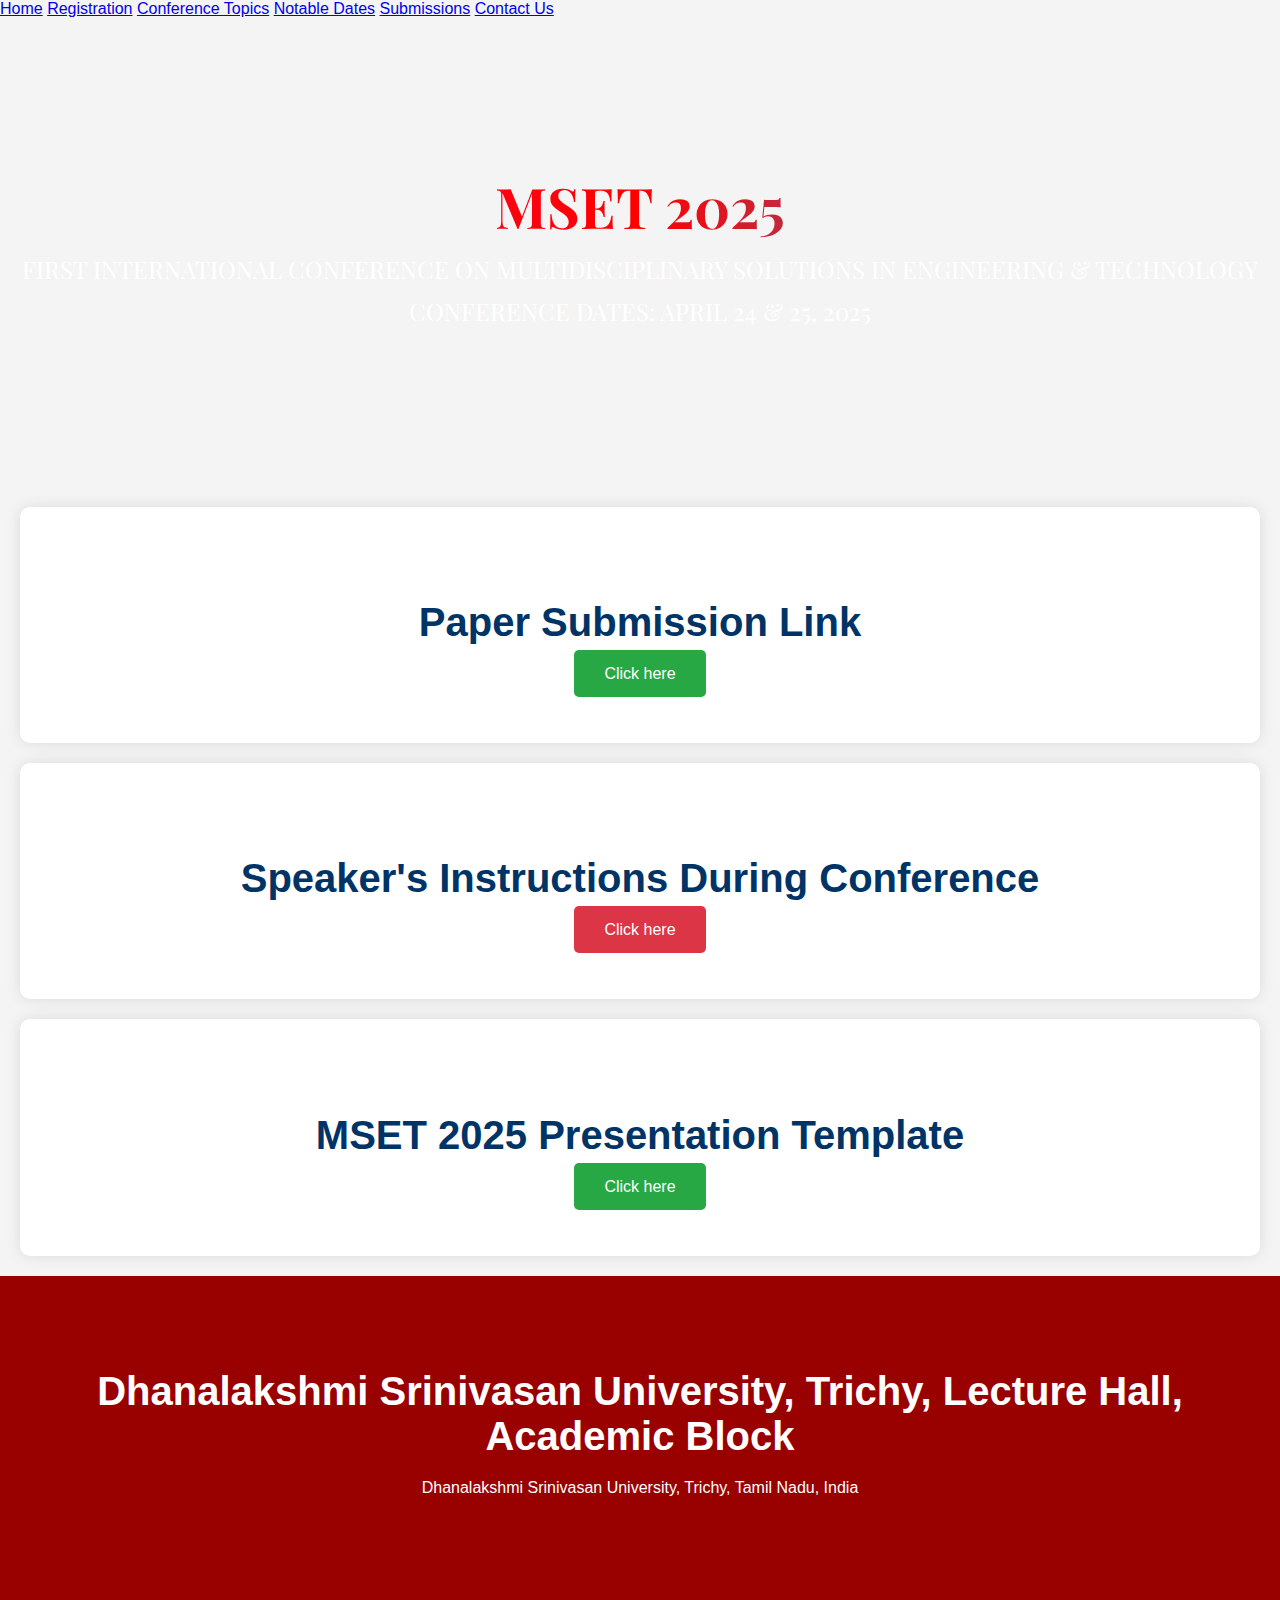
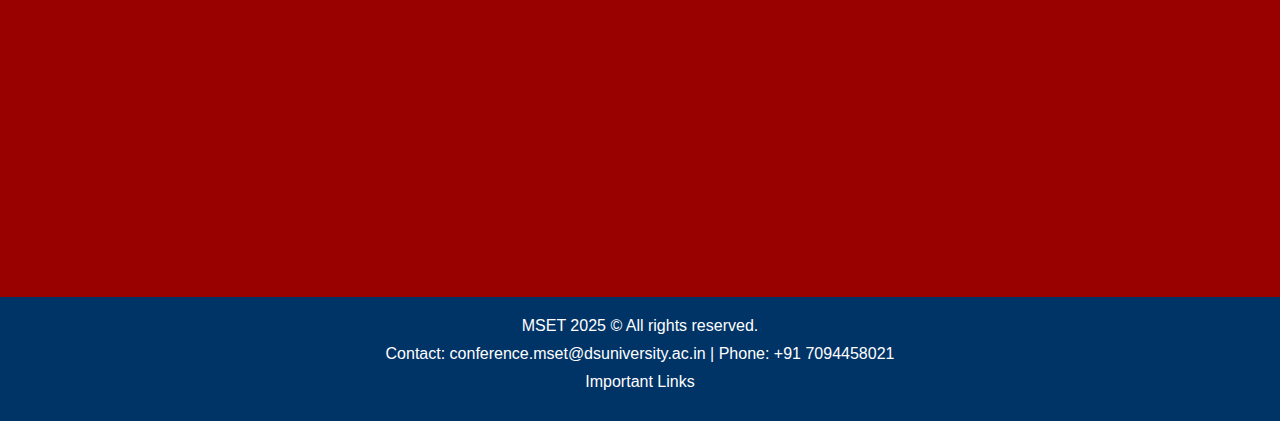
==== index.html @ 9d9f7642 "Add files via upload" ====
<!DOCTYPE html>
<html lang="en">
<head>
    <meta charset="UTF-8">
    <meta name="viewport" content="width=device-width, initial-scale=1.0">
    <title>MSET 2025</title>
    <style>
        @import url('https://fonts.googleapis.com/css2?family=Playfair+Display:ital,wght@0,400..900;1,400..900&display=swap');
        @import url('https://fonts.googleapis.com/css2?family=Lilita+One&family=Playfair+Display:ital,wght@0,400..900;1,400..900&display=swap');
            
        </style>
<link rel="stylesheet" href="/css/nav.css">
    <style>
        body {
            font-family: 'Helvetica Neue', Arial, sans-serif;
            margin: 0;
            padding: 0;
            background-color: #f4f4f4;
            transition: background-color 0.5s ease;
        }

        .banner {
            background: url("/assets/CONFERENCE1.jpg") no-repeat center center;
            background-size: cover;
            color: white;
            padding: 150px 20px;
            text-align: center;
            animation: fadeIn 1s ease-in-out;
        }
        .banner h1 {
            font-size: 3.5em;
            margin: 0;
            background: linear-gradient(90deg, #ff0055, #ff0000, #00aaff);
            -webkit-background-clip: text;
            -webkit-text-fill-color: transparent;
            animation: bounce 2s infinite;
            
        }
        .banner h1 {
  font-family: "Playfair Display", serif;
  font-optical-sizing: auto;
  font-weight: <weight>;
  font-style: normal;
}
        .banner p {
            font-size: 1.5em;
            margin: 10px 0;
            font-family: "Playfair Display", serif;
  font-optical-sizing: auto;

        }

        .section {
            padding: 60px 20px;
            text-align: center;
            background-color: white;
            margin: 20px;
            border-radius: 10px;
            box-shadow: 0 0 15px rgba(0, 0, 0, 0.1);
            transition: transform 0.3s ease;
        }
        .section:hover {
            transform: translateY(-10px);
        }
        .section h2 {
            font-size: 2.5em;
            margin-bottom: 20px;
            color: #003366;
        }
        .section a {
            background-color: #28a745;
            color: white;
            padding: 15px 30px;
            text-decoration: none;
            border-radius: 5px;
            transition: background-color 0.3s ease, transform 0.3s ease;
        }
        .section a:hover {
            background-color: #218838;
            transform: scale(1.05);
        }
        .section a.red {
            background-color: #dc3545;
        }
        .section a.red:hover {
            background-color: #c82333;
        }
        .venue {
            background-color: #990000;
            color: white;
            padding: 60px 20px;
            text-align: center;
            animation: fadeIn 1s ease-in-out;
        }
        .venue h2 {
            font-size: 2.5em;
            margin-bottom: 20px;
        }
        .venue iframe {
            border: 0;
            width: 100%;
            height: 300px;
            margin-top: 20px;
            border-radius: 10px;
        }
        .footer {
            background-color: #003366;
            color: white;
            padding: 20px 0;
            text-align: center;
        }
        .footer div {
            margin-bottom: 10px;
        }
        .footer a {
            color: white;
            text-decoration: none;
            transition: color 0.3s ease;
        }
        .footer a:hover {
            color: #cc0055;
        }
        @keyframes fadeIn {
            from {
                opacity: 0;
            }
            to {
                opacity: 1;
            }
        }
        @keyframes bounce {
            0%, 20%, 50%, 80%, 100% {
                transform: translateY(0);
            }
            40% {
                transform: translateY(-30px);
            }
            60% {
                transform: translateY(-15px);
            }
        }
        @media (max-width: 768px) {
            .banner h1 {
                font-size: 2.5em;
            }
            .banner p {
                font-size: 1.2em;
            }
            .section h2 {
                font-size: 2em;
            }
        }
    </style>
</head>
<body>
    <div class="header">
        <nav>
            <a href="index.html">Home</a>
            <a href="registration.html">Registration</a>
            <a href="topics.html">Conference Topics</a>
            <a href="date.html">Notable Dates</a>
            <a href="sub.html">Submissions</a>
            <a href="contact.html">Contact Us</a>
        </nav>
    </div>

    <div class="banner">
        <h1>MSET 2025</h1>
        <p>FIRST INTERNATIONAL CONFERENCE ON MULTIDISCIPLINARY SOLUTIONS IN ENGINEERING & TECHNOLOGY</p>
        <p>CONFERENCE DATES: APRIL 24 & 25, 2025</p>
    </div>
    <div class="section">
        <h2>Paper Submission Link</h2>
        <a href="#">Click here</a>
    </div>
    <div class="section">
        <h2>Speaker's Instructions During Conference</h2>
        <a href="#" class="red">Click here</a>
    </div>
    <div class="section">
        <h2>MSET 2025 Presentation Template</h2>
        <a href="#">Click here</a>
    </div>
    <div class="venue">
        <h2>Dhanalakshmi Srinivasan University, Trichy, Lecture Hall, Academic Block</h2>
        <p>Dhanalakshmi Srinivasan University, Trichy, Tamil Nadu, India</p>
        <iframe src="https://www.google.com/maps/embed?pb=!1m18!1m12!1m3!1d3917.4452638002535!2d78.7464809!3d10.929699200000002!2m3!1f0!2f0!3f0!3m2!1i1024!2i768!4f13.1!3m3!1m2!1s0x3baaf70ca2847e99%3A0xcf6f7bb049ba92a6!2sDHANALAKSHMI%20SRINIVASAN%20UNIVERSITY!5e0!3m2!1sen!2sin!4v1738094040375!5m2!1sen!2sin" allowfullscreen="" loading="lazy" referrerpolicy="no-referrer-when-downgrade"></iframe>
    </div>
    <div class="footer">
        <div>MSET 2025 &copy; All rights reserved.</div>
        <div>Contact: conference.mset@dsuniversity.ac.in | Phone: +91 7094458021</div>
        <div><a href="#">Important Links</a></div>
    </div>
</body>
</html>
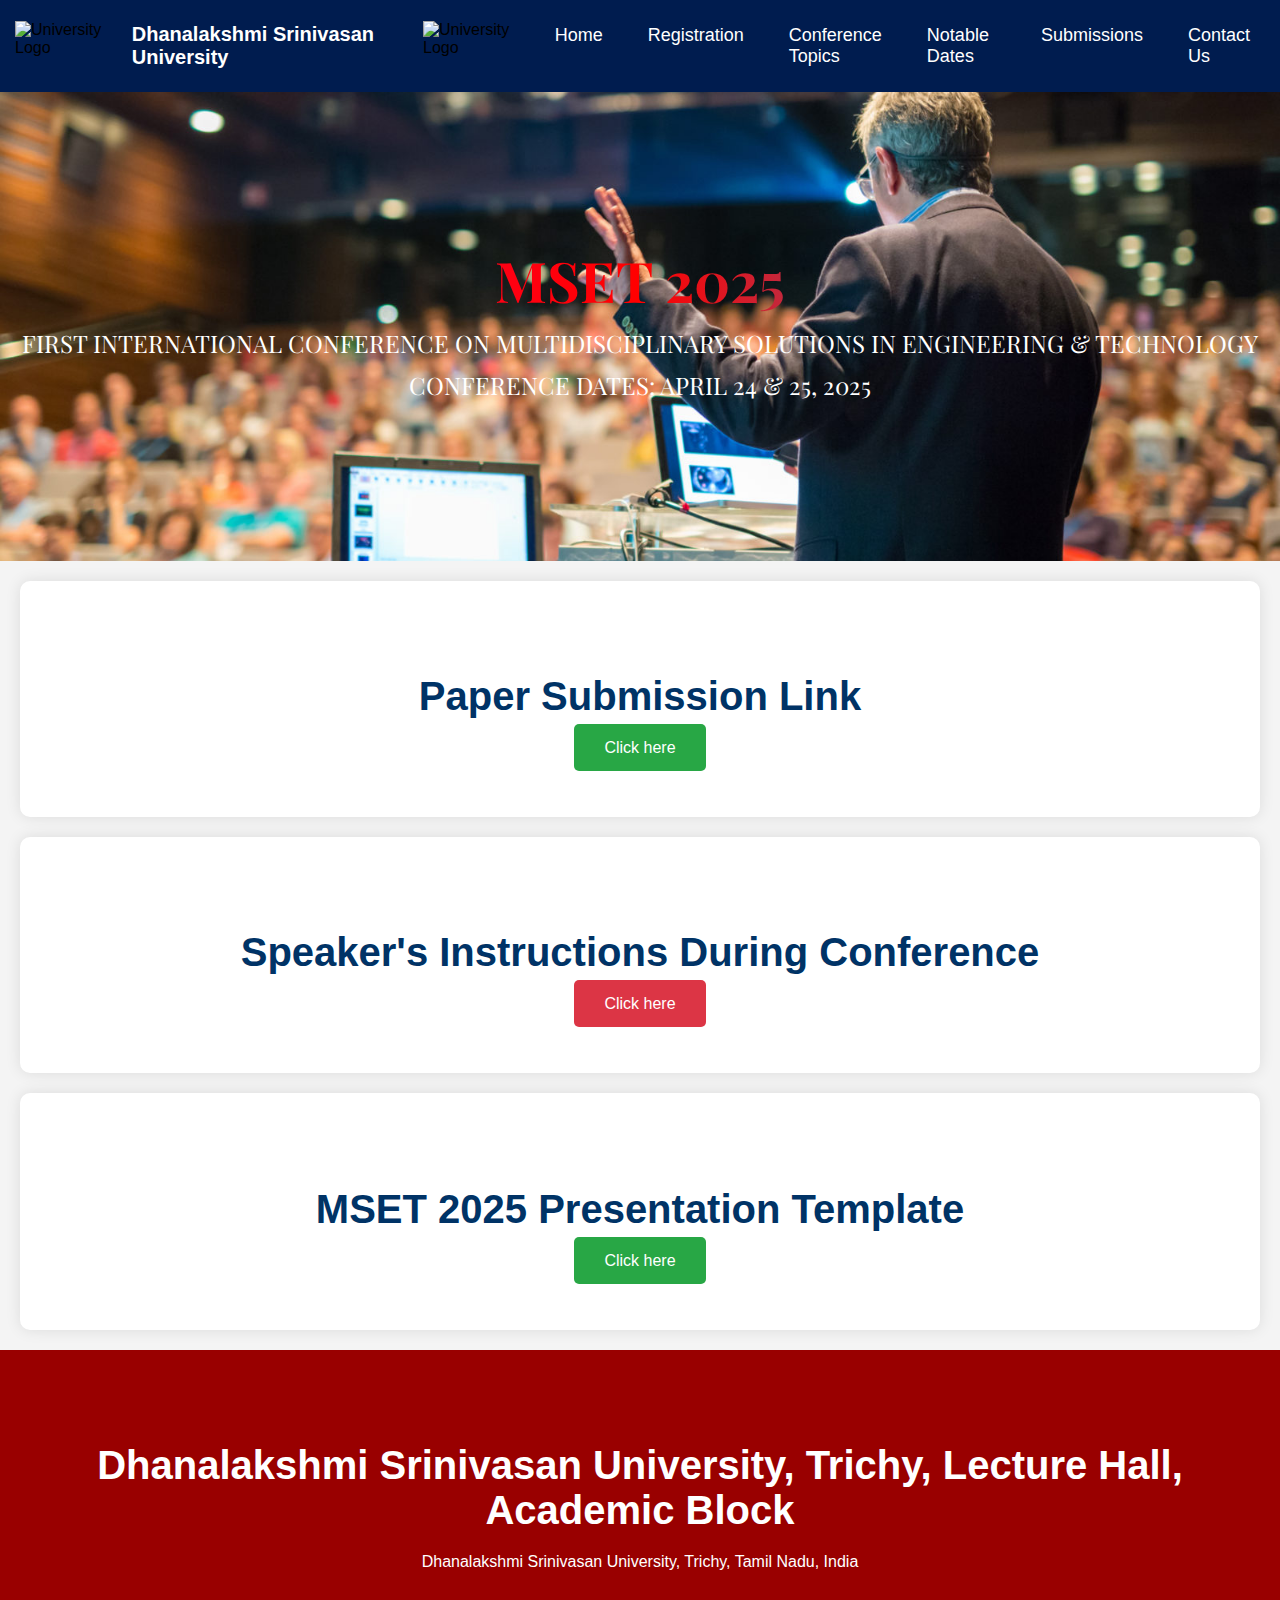
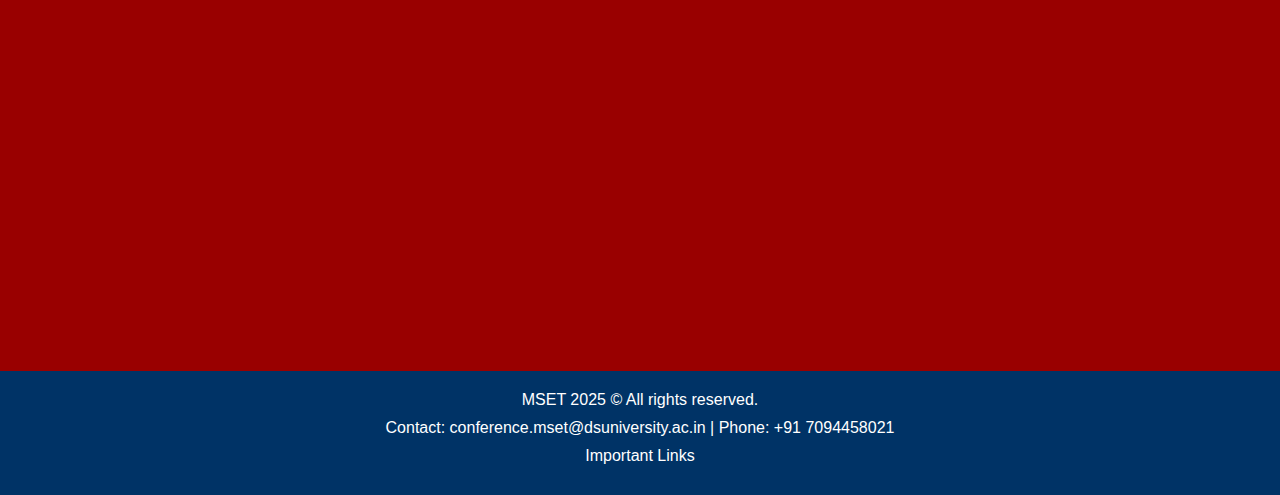
==== commit 1461a87e: "Add files via upload" ====
--- a/index.html
+++ b/index.html
@@ -18,7 +18,43 @@
             background-color: #f4f4f4;
             transition: background-color 0.5s ease;
         }
-
+        .navbar {
+            background-color:  #001C4F;
+            display: flex;
+            justify-content: space-between;
+            align-items: center;
+            padding: 15px;
+            box-shadow: 0 4px 6px rgba(0, 0, 0, 0.1);
+        }
+        .navbar .logo {
+            display: flex;
+            align-items: center;
+        }
+        .navbar .logo img {
+            height: 50px;
+            margin-right: 10px;
+        }
+        .navbar .logo span {
+            color: white;
+            font-size: 20px;
+            font-weight: bold;
+        }
+        .nav-links {
+            display: flex;
+            gap: 15px;
+        }
+        .nav-links a {
+            color: white;
+            text-decoration: none;
+            font-size: 18px;
+            padding: 10px 15px;
+            transition: background-color 0.3s ease, color 0.3s ease;
+            border-radius: 5px;
+        }
+        .nav-links a:hover {
+            background-color: #FED501;
+            color: black;
+        }
         .banner {
             background: url("/assets/CONFERENCE1.jpg") no-repeat center center;
             background-size: cover;
@@ -39,8 +75,6 @@
         .banner h1 {
   font-family: "Playfair Display", serif;
   font-optical-sizing: auto;
-  font-weight: <weight>;
-  font-style: normal;
 }
         .banner p {
             font-size: 1.5em;
@@ -153,17 +187,22 @@
     </style>
 </head>
 <body>
-    <div class="header">
-        <nav>
+    <div class="navbar">
+        <div class="logo">
+            <img src="https://www.dsuniversity.ac.in/images/DSU_Logo.png" alt="University Logo">
+                
+            <span>Dhanalakshmi Srinivasan University</span>
+            <img src="https://www.dsuniversity.ac.in/images/DSU_Logo.png" alt="University Logo">
+        </div>
+        <div class="nav-links">
             <a href="index.html">Home</a>
             <a href="registration.html">Registration</a>
             <a href="topics.html">Conference Topics</a>
             <a href="date.html">Notable Dates</a>
             <a href="sub.html">Submissions</a>
             <a href="contact.html">Contact Us</a>
-        </nav>
-    </div>
-
+        </div>
+    </div>
     <div class="banner">
         <h1>MSET 2025</h1>
         <p>FIRST INTERNATIONAL CONFERENCE ON MULTIDISCIPLINARY SOLUTIONS IN ENGINEERING & TECHNOLOGY</p>
--- a/css/nav.css
+++ b/css/nav.css
@@ -0,0 +1,19 @@
+
+.header {
+    background-color: #003366;
+    color: white;
+    padding: 20px 0;
+    text-align: center;
+    box-shadow: 0 2px 5px rgba(0, 0, 0, 0.1);
+}
+.header nav a {
+    color: white;
+    margin: 0 20px;
+    text-decoration: none;
+    padding: 10px 15px;
+    border-radius: 5px;
+    transition: background-color 0.3s ease;
+}
+.header nav a:hover {
+    background-color: #fed501;
+}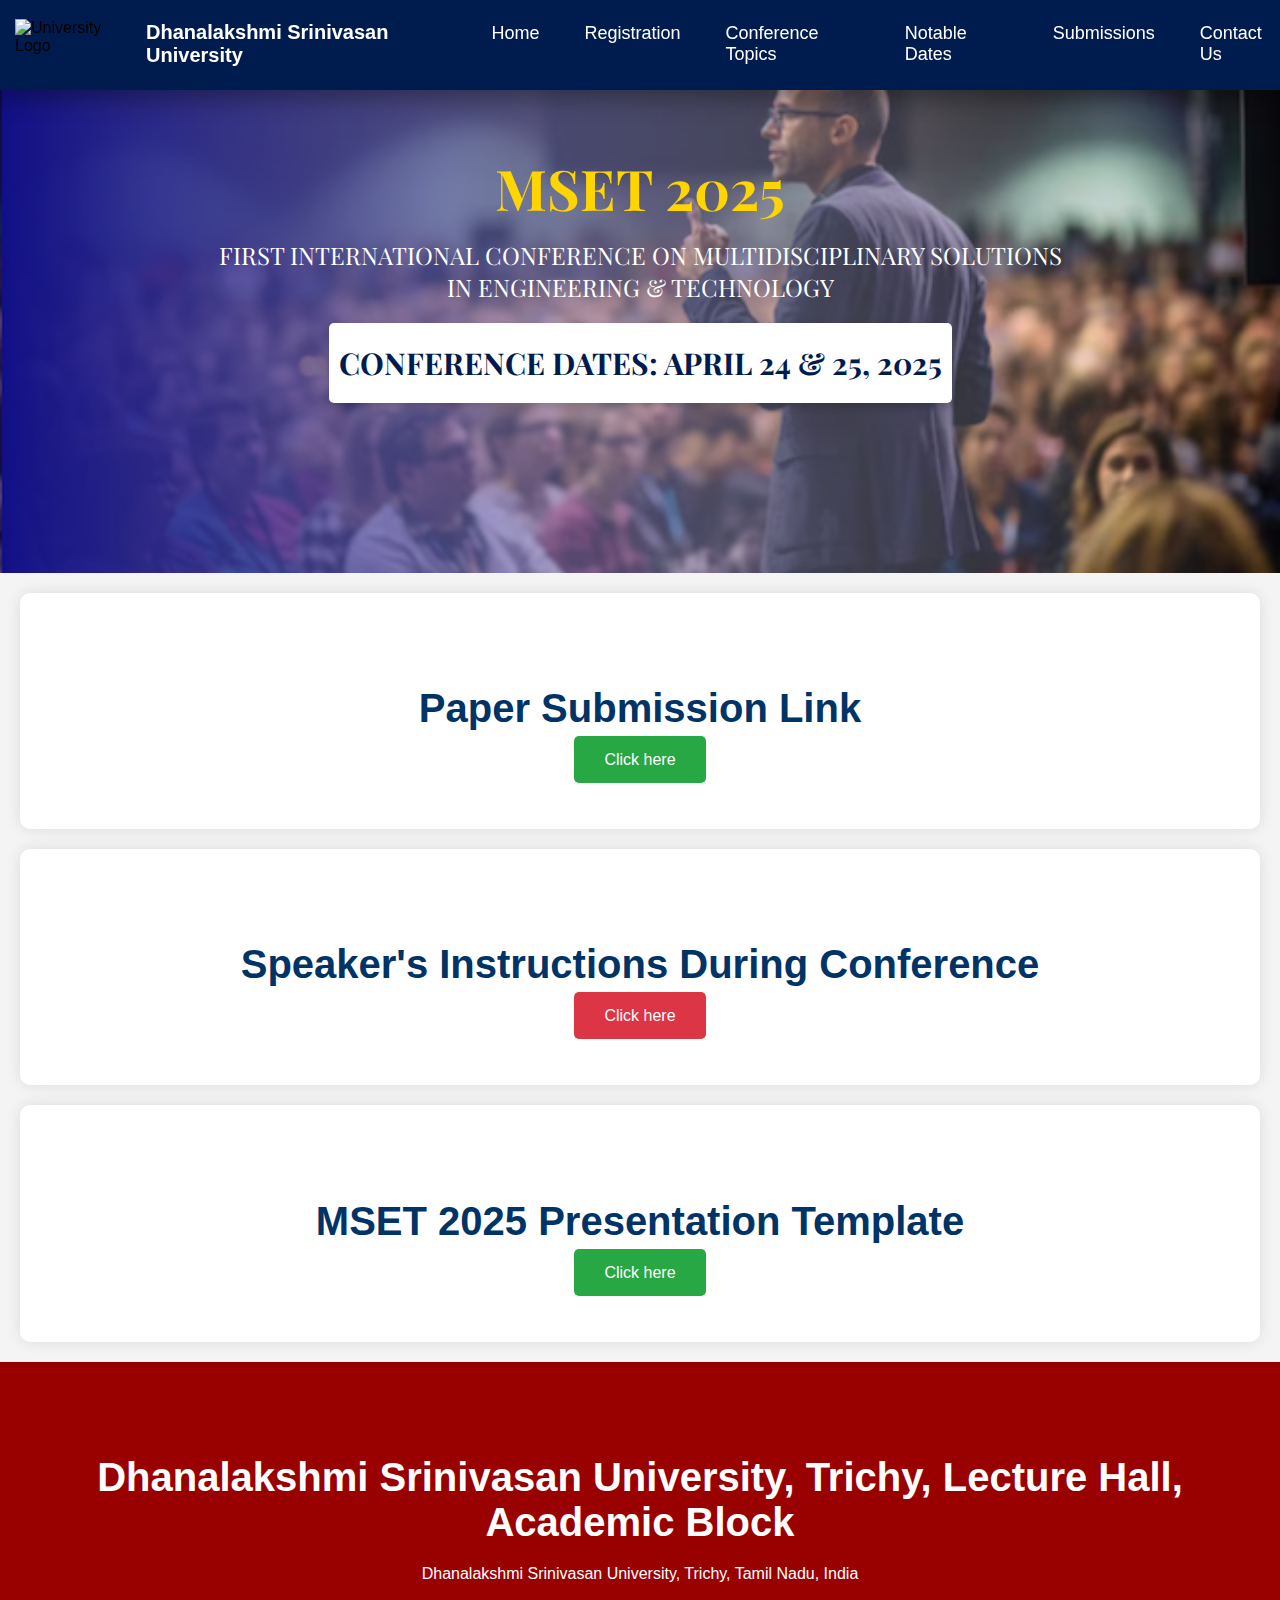
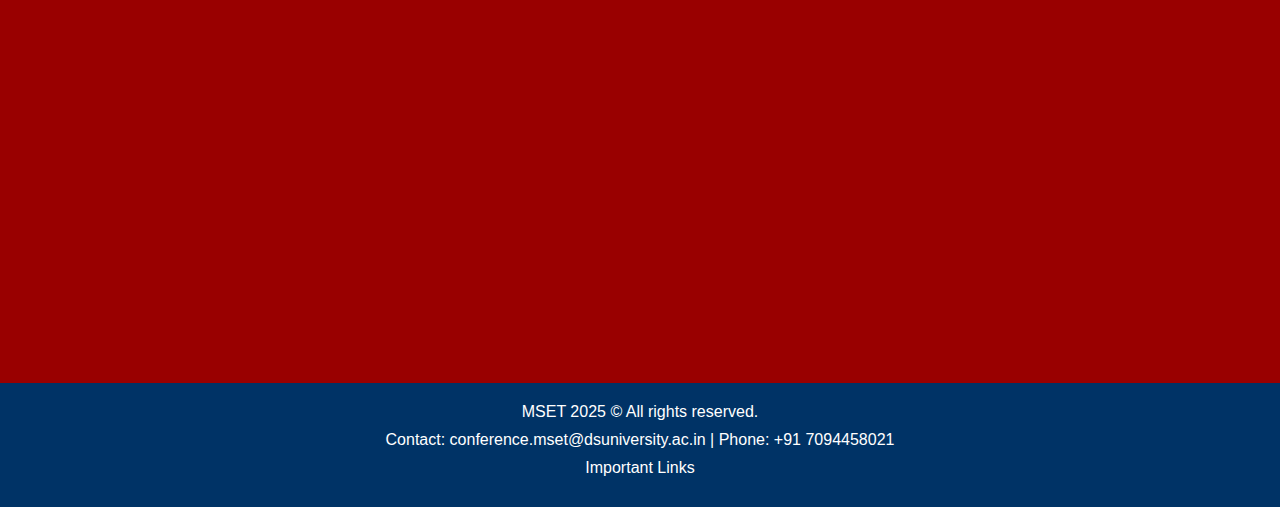
==== commit 71abc4ab: "Add files via upload" ====
--- a/index.html
+++ b/index.html
@@ -19,13 +19,25 @@
             transition: background-color 0.5s ease;
         }
         .navbar {
-            background-color:  #001C4F;
-            display: flex;
-            justify-content: space-between;
-            align-items: center;
-            padding: 15px;
-            box-shadow: 0 4px 6px rgba(0, 0, 0, 0.1);
-        }
+    background-color: #001C4F;
+    display: flex;
+    justify-content: space-between;
+    align-items: center;
+    padding: 15px;
+    box-shadow: 0 8px 15px rgba(0, 0, 0, 0.2); /* Deeper shadow for elegance */
+    position: fixed; /* Keeps the navbar fixed on scroll */
+    width: 100%;
+    top: 0;
+    left: 0;
+    z-index: 1000;
+    transition: all 0.3s ease-in-out; /* Smooth transition effect */
+}
+
+/* Add hover effect for an interactive shadow */
+.navbar:hover {
+    box-shadow: 0 10px 20px rgba(0, 0, 0, 0.3);
+    transform: translateY(-2px); /* Slight lift effect on hover */
+}
         .navbar .logo {
             display: flex;
             align-items: center;
@@ -56,7 +68,8 @@
             color: black;
         }
         .banner {
-            background: url("/assets/CONFERENCE1.jpg") no-repeat center center;
+            margin-top: auto;
+            background: url("/assets/CONFERENCE1.png") no-repeat center center;
             background-size: cover;
             color: white;
             padding: 150px 20px;
@@ -64,14 +77,27 @@
             animation: fadeIn 1s ease-in-out;
         }
         .banner h1 {
-            font-size: 3.5em;
-            margin: 0;
-            background: linear-gradient(90deg, #ff0055, #ff0000, #00aaff);
-            -webkit-background-clip: text;
-            -webkit-text-fill-color: transparent;
-            animation: bounce 2s infinite;
-            
-        }
+    font-size: 3.5em;
+    margin: 0;
+    background: linear-gradient(135deg, #FED501, #FED501 );
+    -webkit-background-clip: text;
+    -webkit-text-fill-color: transparent;
+    position: relative;
+    overflow: hidden;
+    white-space: nowrap;
+    display: inline-block;
+}
+
+
+@keyframes shimmer {
+    0% {
+        left: -100%;
+    }
+    100% {
+        left: 100%;
+    }
+}
+
         .banner h1 {
   font-family: "Playfair Display", serif;
   font-optical-sizing: auto;
@@ -83,7 +109,18 @@
   font-optical-sizing: auto;
 
         }
-
+        .bannerdates {
+            background-color: white;
+            color: #001C4F;
+            text-align: center;
+            font-size: 20px;
+            font-weight: bold;
+            padding: 10px;
+            margin: 20px auto;
+            width: fit-content;
+            border-radius: 5px;
+            box-shadow: 0 4px 8px rgba(0, 0, 0, 0.2);
+        }
         .section {
             padding: 60px 20px;
             text-align: center;
@@ -192,7 +229,7 @@
             <img src="https://www.dsuniversity.ac.in/images/DSU_Logo.png" alt="University Logo">
                 
             <span>Dhanalakshmi Srinivasan University</span>
-            <img src="https://www.dsuniversity.ac.in/images/DSU_Logo.png" alt="University Logo">
+            
         </div>
         <div class="nav-links">
             <a href="index.html">Home</a>
@@ -205,8 +242,8 @@
     </div>
     <div class="banner">
         <h1>MSET 2025</h1>
-        <p>FIRST INTERNATIONAL CONFERENCE ON MULTIDISCIPLINARY SOLUTIONS IN ENGINEERING & TECHNOLOGY</p>
-        <p>CONFERENCE DATES: APRIL 24 & 25, 2025</p>
+        <p>FIRST INTERNATIONAL CONFERENCE ON MULTIDISCIPLINARY SOLUTIONS <br>   IN ENGINEERING & TECHNOLOGY</p>
+        <div class="bannerdates"><p>CONFERENCE DATES: APRIL 24 & 25, 2025</p></div>
     </div>
     <div class="section">
         <h2>Paper Submission Link</h2>
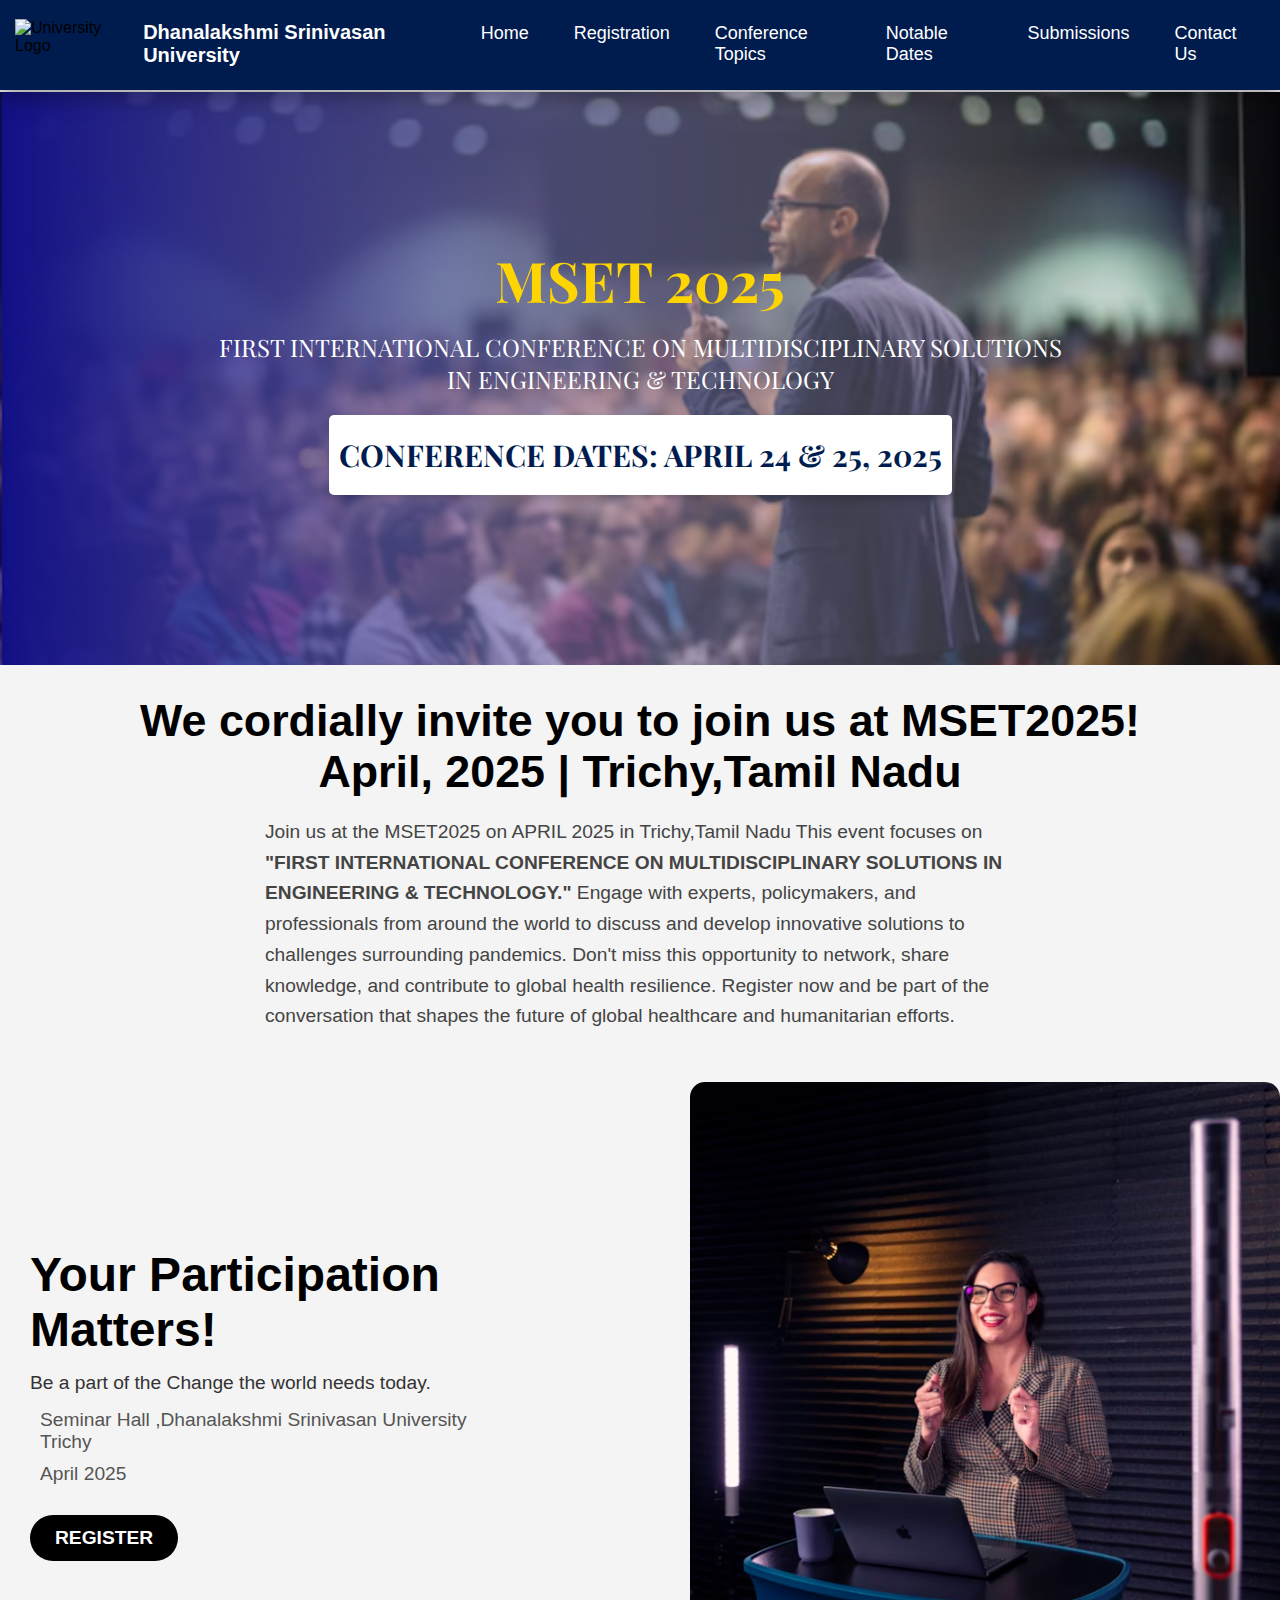
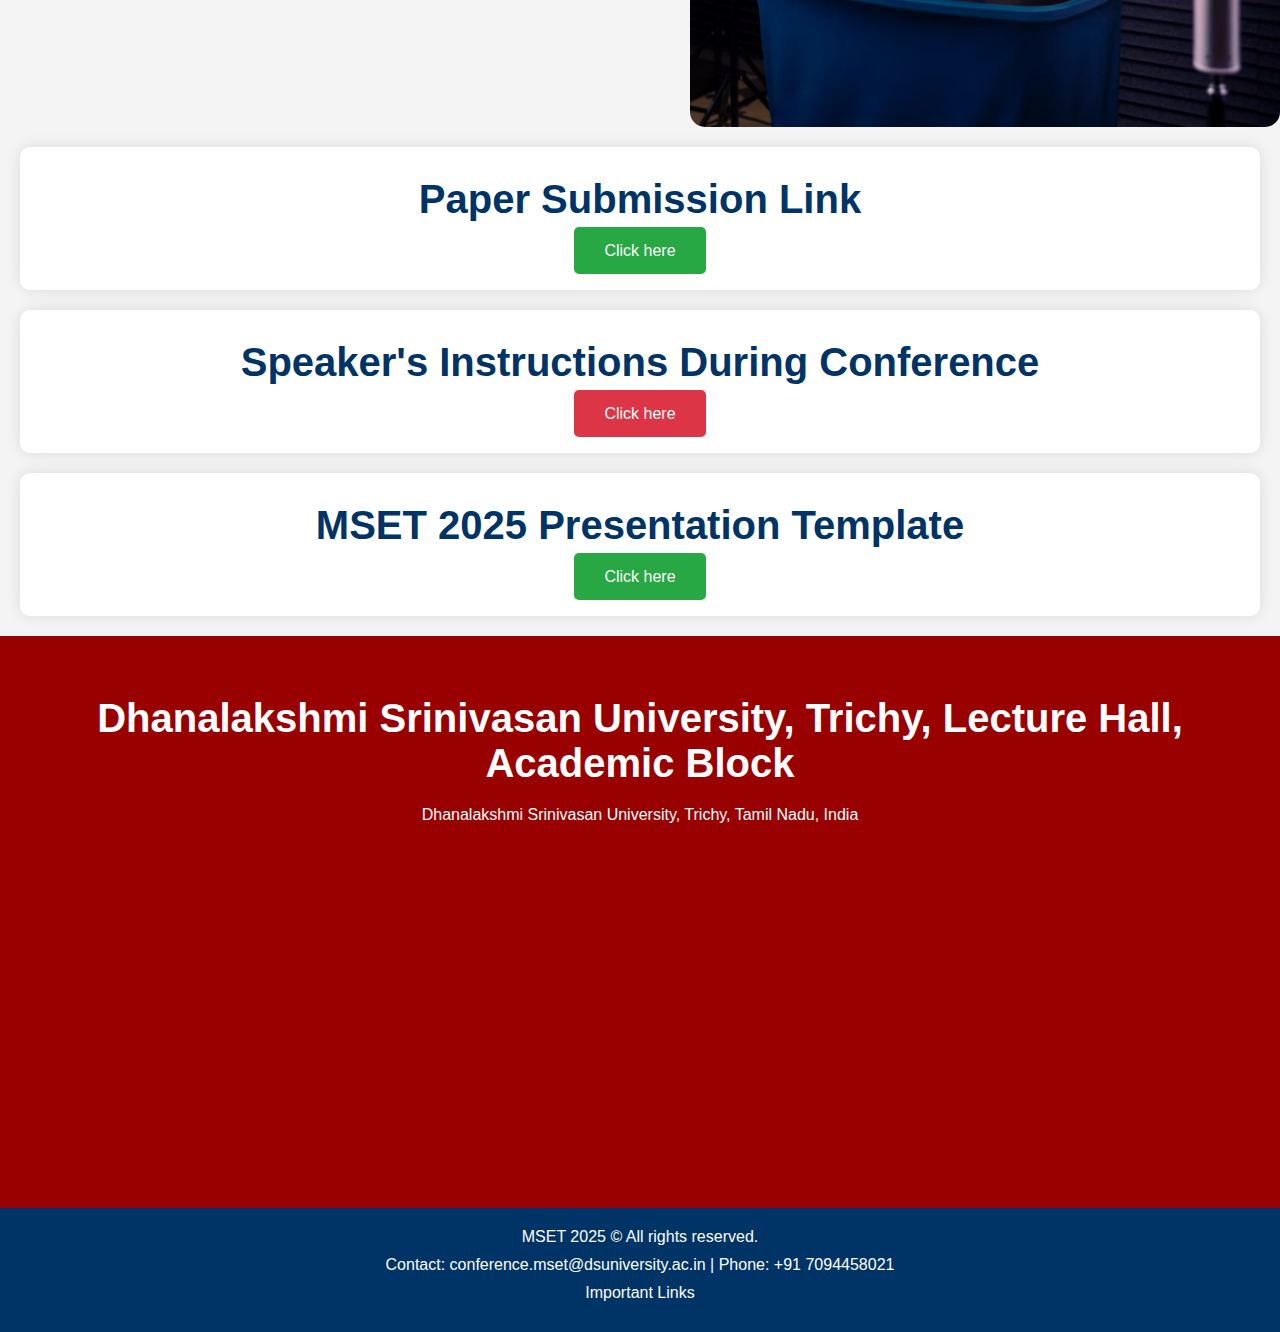
==== commit b27be0bb: "Add files via upload" ====
--- a/index.html
+++ b/index.html
@@ -25,14 +25,32 @@
     align-items: center;
     padding: 15px;
     box-shadow: 0 8px 15px rgba(0, 0, 0, 0.2); /* Deeper shadow for elegance */
-    position: fixed; /* Keeps the navbar fixed on scroll */
+    
     width: 100%;
     top: 0;
     left: 0;
     z-index: 1000;
     transition: all 0.3s ease-in-out; /* Smooth transition effect */
 }
-
+.invitation {
+   
+    padding: 30px;
+    align-self: auto;
+}
+
+.invitation h1 {
+    font-size: 2.8em;
+    font-weight: bold;
+    text-align-last: center;
+}
+
+.invitation p {
+    font-size: 1.2em;
+    line-height: 1.6;
+    color: #444;
+    max-width: 750px;
+    margin: 20px auto;
+}
 /* Add hover effect for an interactive shadow */
 .navbar:hover {
     box-shadow: 0 10px 20px rgba(0, 0, 0, 0.3);
@@ -109,6 +127,94 @@
   font-optical-sizing: auto;
 
         }
+
+        * {
+    margin: 0;
+    padding: 0;
+    box-sizing: border-box;
+    font-family: Arial, sans-serif;
+}
+
+.event-container {
+    display: flex;
+    align-items: center;
+    justify-content: space-between;
+    width: 100%;
+    max-width: 1400px;
+    gap: 40px;
+}
+
+.event-text {
+    flex: 1;
+    padding: 30px;
+}
+
+.event-text h1 {
+    font-size: 3rem;
+    font-weight: bold;
+}
+
+.event-text p {
+    font-size: 1.2rem;
+    color: #333;
+    margin: 15px 0;
+}
+
+.event-details p {
+    font-size: 1.2rem;
+    color: #555;
+    display: flex;
+    align-items: center;
+    gap: 10px;
+    margin: 10px 0;
+}
+
+.event-details i {
+    color: #ff6600;
+    font-size: 1.5rem;
+}
+
+.register-btn {
+    margin-top: 20px;
+    padding: 12px 25px;
+    font-size: 1.2rem;
+    font-weight: bold;
+    border: none;
+    background-color: black;
+    color: white;
+    border-radius: 25px;
+    cursor: pointer;
+    transition: 0.3s;
+}
+
+.register-btn:hover {
+    background-color: #333;
+}
+
+.event-image {
+    flex: 1;
+    display: flex;
+    justify-content: center;
+    align-items: center;
+}
+
+.event-image img {
+    width: 100%;
+    max-width: 600px;
+    border-radius: 15px;
+}
+
+/* Responsive Design */
+@media (max-width: 1024px) {
+    .event-container {
+        flex-direction: column;
+        text-align: center;
+    }
+    
+    .event-image img {
+        width: 80%;
+    }
+}
         .bannerdates {
             background-color: white;
             color: #001C4F;
@@ -122,7 +228,7 @@
             box-shadow: 0 4px 8px rgba(0, 0, 0, 0.2);
         }
         .section {
-            padding: 60px 20px;
+            padding: 30px 20px;
             text-align: center;
             background-color: white;
             margin: 20px;
@@ -245,6 +351,34 @@
         <p>FIRST INTERNATIONAL CONFERENCE ON MULTIDISCIPLINARY SOLUTIONS <br>   IN ENGINEERING & TECHNOLOGY</p>
         <div class="bannerdates"><p>CONFERENCE DATES: APRIL 24 & 25, 2025</p></div>
     </div>
+
+    <section class="invitation">
+        <h1>We cordially invite you to join us at MSET2025! <br>
+            April, 2025 | Trichy,Tamil Nadu</h1>
+        <p>
+            Join us at the MSET2025 on APRIL 2025 in Trichy,Tamil Nadu This event focuses on 
+            <strong>"FIRST INTERNATIONAL CONFERENCE ON MULTIDISCIPLINARY SOLUTIONS IN ENGINEERING & TECHNOLOGY."</strong> Engage with experts, 
+            policymakers, and professionals from around the world to discuss and develop innovative solutions 
+            to challenges surrounding pandemics. Don't miss this opportunity to network, share knowledge, 
+            and contribute to global health resilience. Register now and be part of the conversation that 
+            shapes the future of global healthcare and humanitarian efforts.
+        </p>
+    </section>
+    <section class="event-container">
+        <div class="event-text">
+            <h1>Your Participation Matters!</h1>
+            <p>Be a part of the Change the world needs today.</p>
+            <div class="event-details">
+                <p><i class="fas fa-map-marker-alt"></i> Seminar Hall ,Dhanalakshmi Srinivasan University<br>
+                    Trichy</p>
+                <p><i class="fas fa-calendar-alt"></i> April 2025</p>
+            </div>
+            <button class="register-btn">REGISTER</button>
+        </div>
+        <div class="event-image">
+            <img src="/assets/image.png" alt="Event Speaker">
+        </div>
+    </section>
     <div class="section">
         <h2>Paper Submission Link</h2>
         <a href="#">Click here</a>
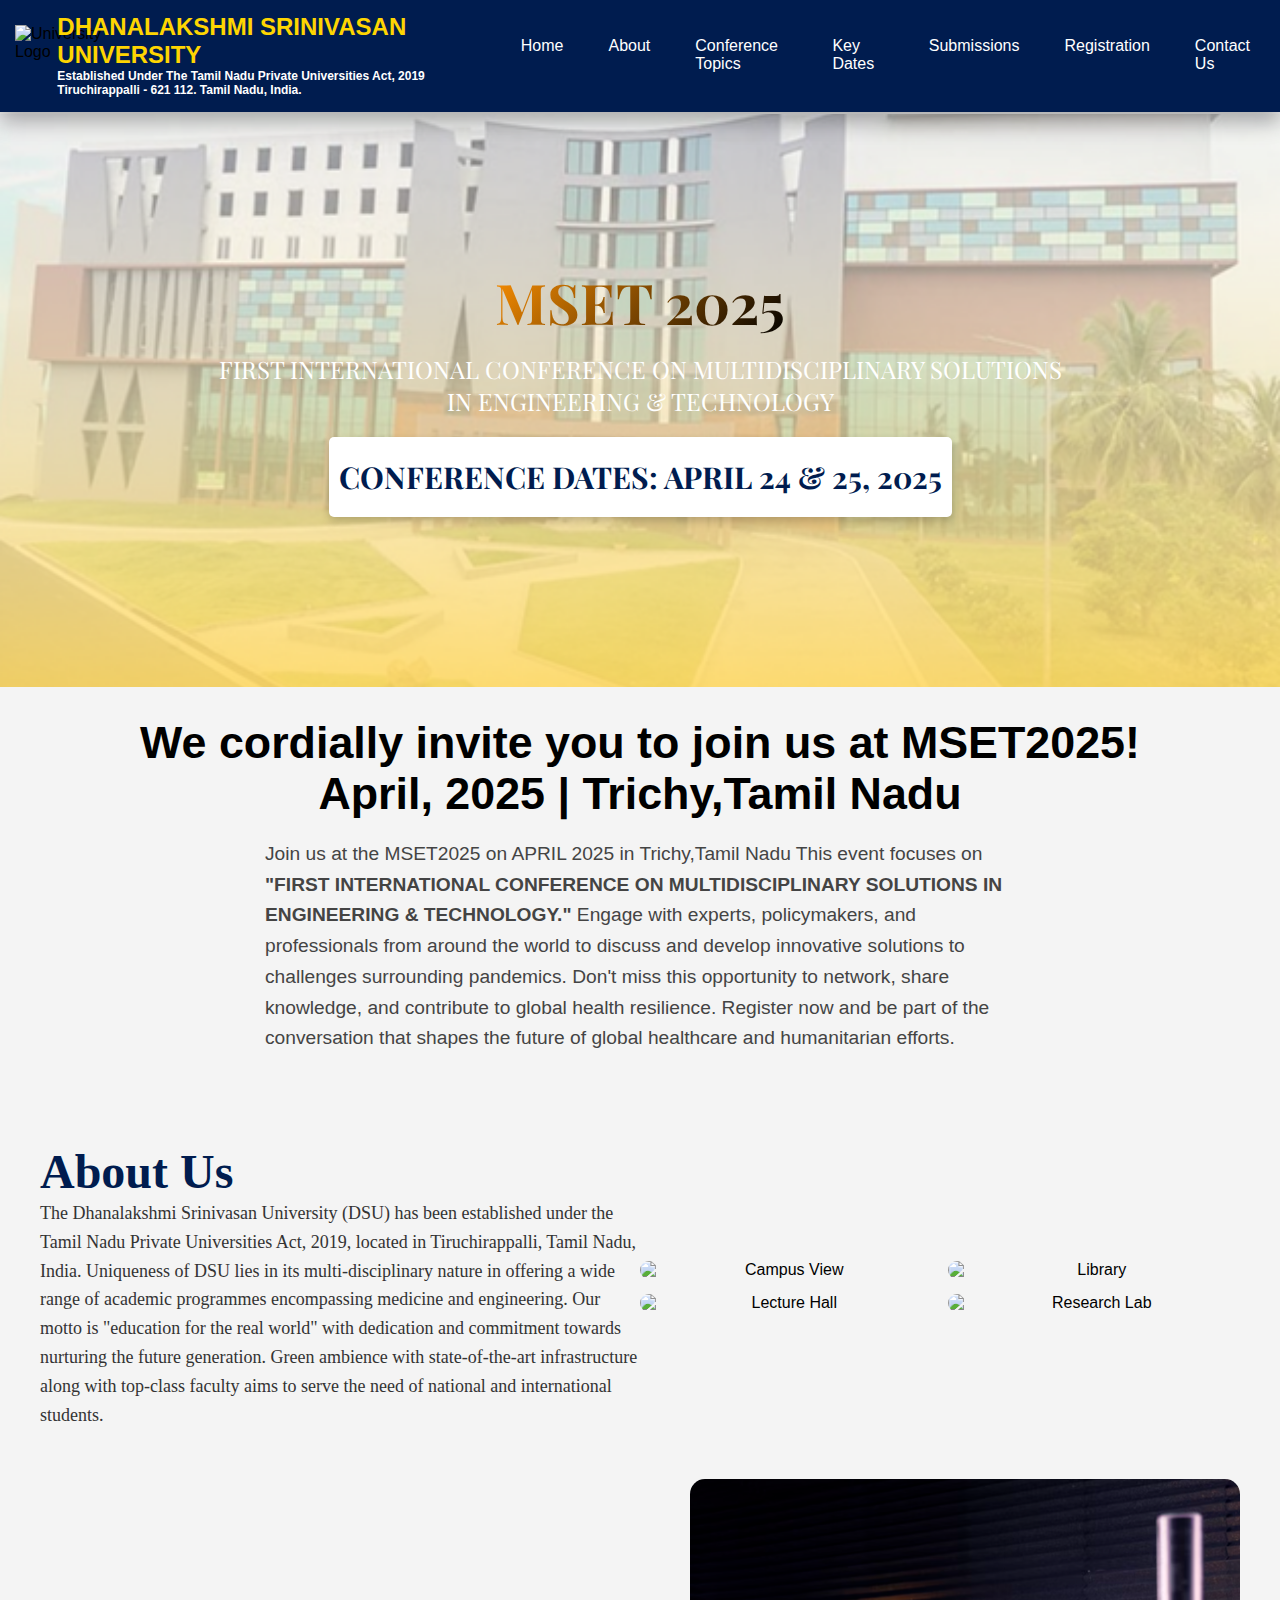
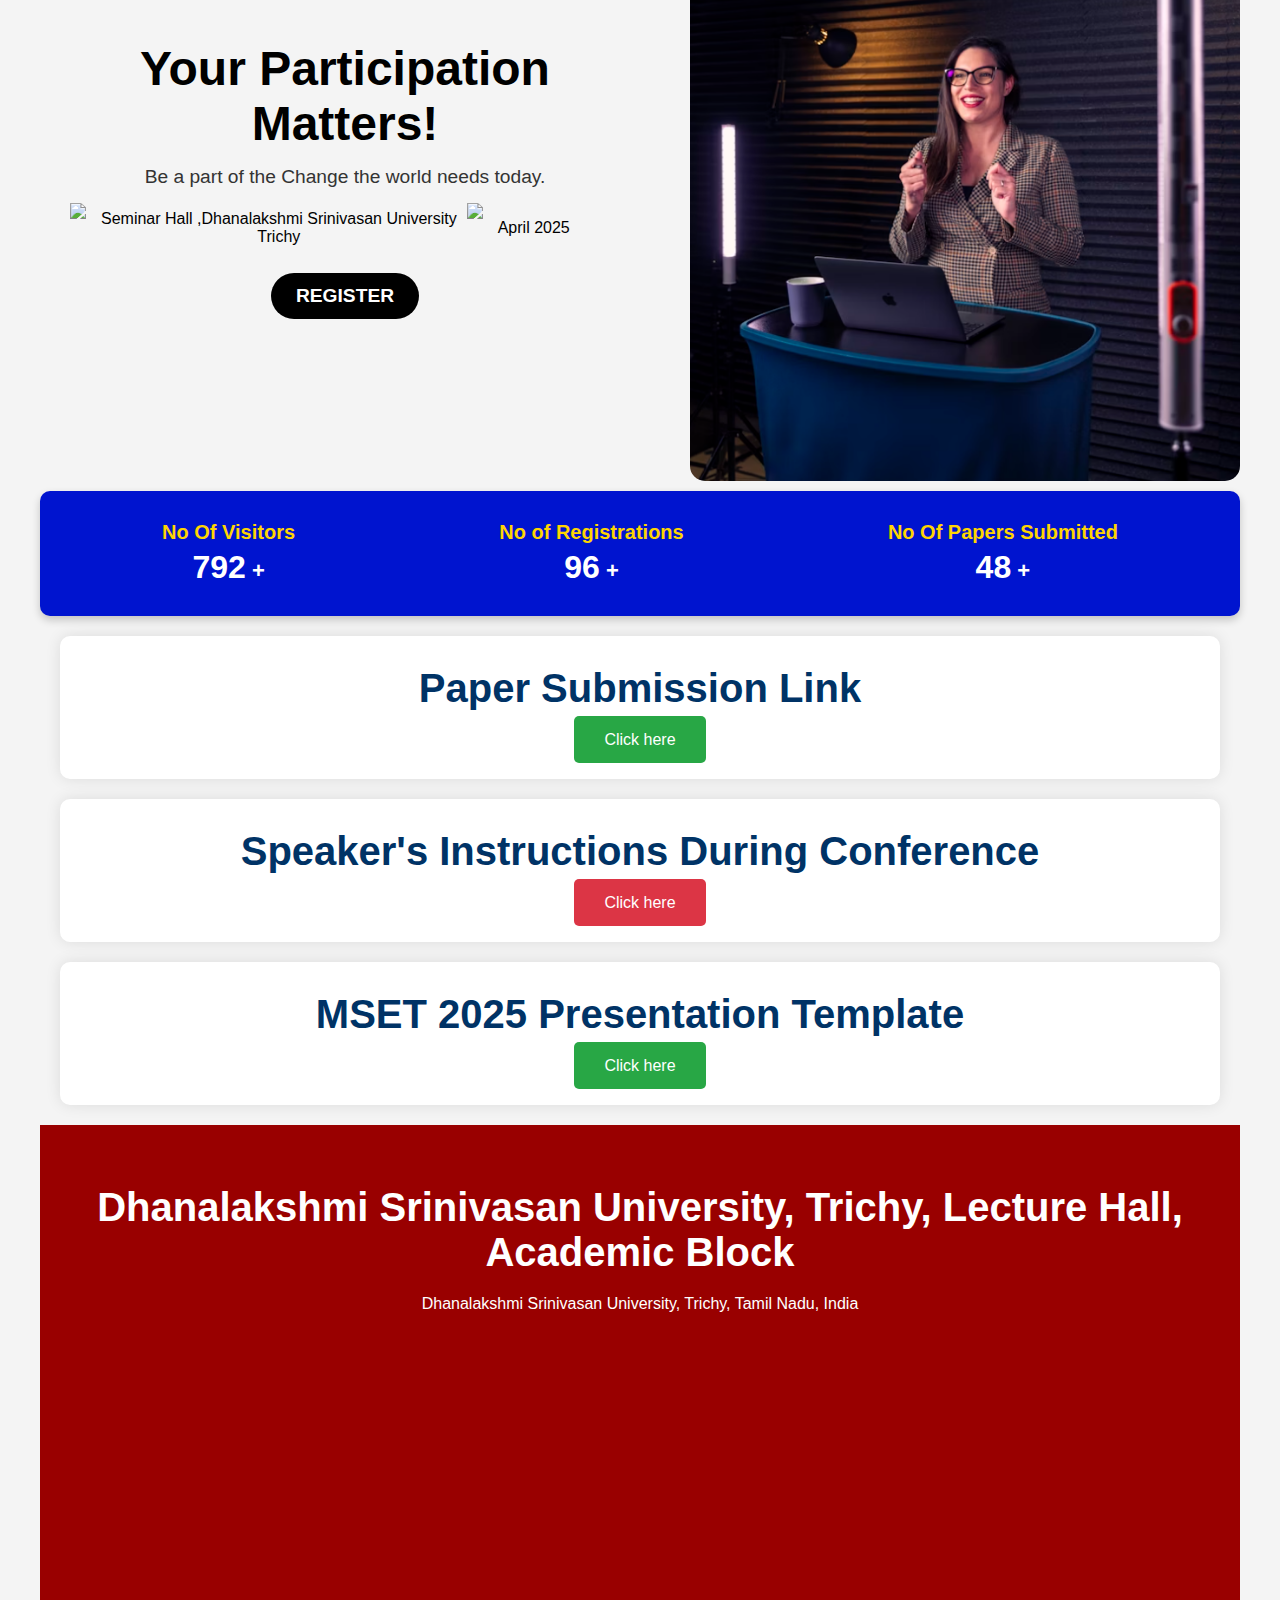
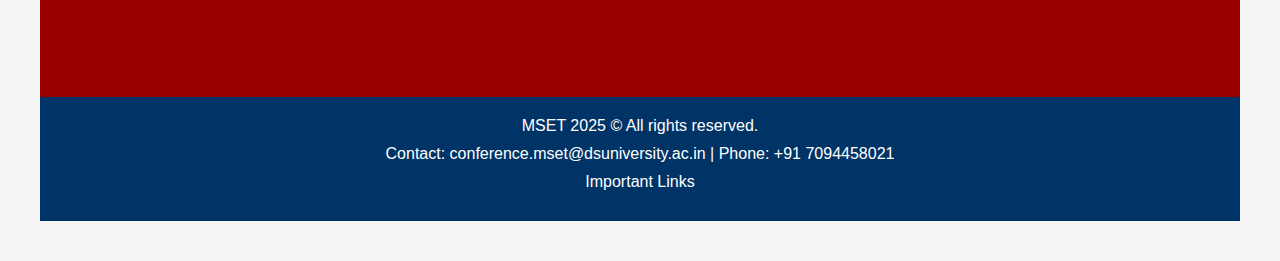
==== commit 554ca72a: "Add files via upload" ====
--- a/index.html
+++ b/index.html
@@ -4,345 +4,32 @@
     <meta charset="UTF-8">
     <meta name="viewport" content="width=device-width, initial-scale=1.0">
     <title>MSET 2025</title>
+    <link rel="stylesheet" href="/css/nav.css">
     <style>
         @import url('https://fonts.googleapis.com/css2?family=Playfair+Display:ital,wght@0,400..900;1,400..900&display=swap');
         @import url('https://fonts.googleapis.com/css2?family=Lilita+One&family=Playfair+Display:ital,wght@0,400..900;1,400..900&display=swap');
             
         </style>
-<link rel="stylesheet" href="/css/nav.css">
-    <style>
-        body {
-            font-family: 'Helvetica Neue', Arial, sans-serif;
-            margin: 0;
-            padding: 0;
-            background-color: #f4f4f4;
-            transition: background-color 0.5s ease;
-        }
-        .navbar {
-    background-color: #001C4F;
-    display: flex;
-    justify-content: space-between;
-    align-items: center;
-    padding: 15px;
-    box-shadow: 0 8px 15px rgba(0, 0, 0, 0.2); /* Deeper shadow for elegance */
-    
-    width: 100%;
-    top: 0;
-    left: 0;
-    z-index: 1000;
-    transition: all 0.3s ease-in-out; /* Smooth transition effect */
-}
-.invitation {
-   
-    padding: 30px;
-    align-self: auto;
-}
-
-.invitation h1 {
-    font-size: 2.8em;
-    font-weight: bold;
-    text-align-last: center;
-}
-
-.invitation p {
-    font-size: 1.2em;
-    line-height: 1.6;
-    color: #444;
-    max-width: 750px;
-    margin: 20px auto;
-}
-/* Add hover effect for an interactive shadow */
-.navbar:hover {
-    box-shadow: 0 10px 20px rgba(0, 0, 0, 0.3);
-    transform: translateY(-2px); /* Slight lift effect on hover */
-}
-        .navbar .logo {
-            display: flex;
-            align-items: center;
-        }
-        .navbar .logo img {
-            height: 50px;
-            margin-right: 10px;
-        }
-        .navbar .logo span {
-            color: white;
-            font-size: 20px;
-            font-weight: bold;
-        }
-        .nav-links {
-            display: flex;
-            gap: 15px;
-        }
-        .nav-links a {
-            color: white;
-            text-decoration: none;
-            font-size: 18px;
-            padding: 10px 15px;
-            transition: background-color 0.3s ease, color 0.3s ease;
-            border-radius: 5px;
-        }
-        .nav-links a:hover {
-            background-color: #FED501;
-            color: black;
-        }
-        .banner {
-            margin-top: auto;
-            background: url("/assets/CONFERENCE1.png") no-repeat center center;
-            background-size: cover;
-            color: white;
-            padding: 150px 20px;
-            text-align: center;
-            animation: fadeIn 1s ease-in-out;
-        }
-        .banner h1 {
-    font-size: 3.5em;
-    margin: 0;
-    background: linear-gradient(135deg, #FED501, #FED501 );
-    -webkit-background-clip: text;
-    -webkit-text-fill-color: transparent;
-    position: relative;
-    overflow: hidden;
-    white-space: nowrap;
-    display: inline-block;
-}
-
-
-@keyframes shimmer {
-    0% {
-        left: -100%;
-    }
-    100% {
-        left: 100%;
-    }
-}
-
-        .banner h1 {
-  font-family: "Playfair Display", serif;
-  font-optical-sizing: auto;
-}
-        .banner p {
-            font-size: 1.5em;
-            margin: 10px 0;
-            font-family: "Playfair Display", serif;
-  font-optical-sizing: auto;
-
-        }
-
-        * {
-    margin: 0;
-    padding: 0;
-    box-sizing: border-box;
-    font-family: Arial, sans-serif;
-}
-
-.event-container {
-    display: flex;
-    align-items: center;
-    justify-content: space-between;
-    width: 100%;
-    max-width: 1400px;
-    gap: 40px;
-}
-
-.event-text {
-    flex: 1;
-    padding: 30px;
-}
-
-.event-text h1 {
-    font-size: 3rem;
-    font-weight: bold;
-}
-
-.event-text p {
-    font-size: 1.2rem;
-    color: #333;
-    margin: 15px 0;
-}
-
-.event-details p {
-    font-size: 1.2rem;
-    color: #555;
-    display: flex;
-    align-items: center;
-    gap: 10px;
-    margin: 10px 0;
-}
-
-.event-details i {
-    color: #ff6600;
-    font-size: 1.5rem;
-}
-
-.register-btn {
-    margin-top: 20px;
-    padding: 12px 25px;
-    font-size: 1.2rem;
-    font-weight: bold;
-    border: none;
-    background-color: black;
-    color: white;
-    border-radius: 25px;
-    cursor: pointer;
-    transition: 0.3s;
-}
-
-.register-btn:hover {
-    background-color: #333;
-}
-
-.event-image {
-    flex: 1;
-    display: flex;
-    justify-content: center;
-    align-items: center;
-}
-
-.event-image img {
-    width: 100%;
-    max-width: 600px;
-    border-radius: 15px;
-}
-
-/* Responsive Design */
-@media (max-width: 1024px) {
-    .event-container {
-        flex-direction: column;
-        text-align: center;
-    }
-    
-    .event-image img {
-        width: 80%;
-    }
-}
-        .bannerdates {
-            background-color: white;
-            color: #001C4F;
-            text-align: center;
-            font-size: 20px;
-            font-weight: bold;
-            padding: 10px;
-            margin: 20px auto;
-            width: fit-content;
-            border-radius: 5px;
-            box-shadow: 0 4px 8px rgba(0, 0, 0, 0.2);
-        }
-        .section {
-            padding: 30px 20px;
-            text-align: center;
-            background-color: white;
-            margin: 20px;
-            border-radius: 10px;
-            box-shadow: 0 0 15px rgba(0, 0, 0, 0.1);
-            transition: transform 0.3s ease;
-        }
-        .section:hover {
-            transform: translateY(-10px);
-        }
-        .section h2 {
-            font-size: 2.5em;
-            margin-bottom: 20px;
-            color: #003366;
-        }
-        .section a {
-            background-color: #28a745;
-            color: white;
-            padding: 15px 30px;
-            text-decoration: none;
-            border-radius: 5px;
-            transition: background-color 0.3s ease, transform 0.3s ease;
-        }
-        .section a:hover {
-            background-color: #218838;
-            transform: scale(1.05);
-        }
-        .section a.red {
-            background-color: #dc3545;
-        }
-        .section a.red:hover {
-            background-color: #c82333;
-        }
-        .venue {
-            background-color: #990000;
-            color: white;
-            padding: 60px 20px;
-            text-align: center;
-            animation: fadeIn 1s ease-in-out;
-        }
-        .venue h2 {
-            font-size: 2.5em;
-            margin-bottom: 20px;
-        }
-        .venue iframe {
-            border: 0;
-            width: 100%;
-            height: 300px;
-            margin-top: 20px;
-            border-radius: 10px;
-        }
-        .footer {
-            background-color: #003366;
-            color: white;
-            padding: 20px 0;
-            text-align: center;
-        }
-        .footer div {
-            margin-bottom: 10px;
-        }
-        .footer a {
-            color: white;
-            text-decoration: none;
-            transition: color 0.3s ease;
-        }
-        .footer a:hover {
-            color: #cc0055;
-        }
-        @keyframes fadeIn {
-            from {
-                opacity: 0;
-            }
-            to {
-                opacity: 1;
-            }
-        }
-        @keyframes bounce {
-            0%, 20%, 50%, 80%, 100% {
-                transform: translateY(0);
-            }
-            40% {
-                transform: translateY(-30px);
-            }
-            60% {
-                transform: translateY(-15px);
-            }
-        }
-        @media (max-width: 768px) {
-            .banner h1 {
-                font-size: 2.5em;
-            }
-            .banner p {
-                font-size: 1.2em;
-            }
-            .section h2 {
-                font-size: 2em;
-            }
-        }
-    </style>
+<link rel="stylesheet" href="/css/index.css">
 </head>
 <body>
     <div class="navbar">
         <div class="logo">
             <img src="https://www.dsuniversity.ac.in/images/DSU_Logo.png" alt="University Logo">
-                
-            <span>Dhanalakshmi Srinivasan University</span>
-            
         </div>
+        <div class="navbar-left">
+            <h2>DHANALAKSHMI SRINIVASAN  UNIVERSITY</h2>
+            <p>Established Under The Tamil Nadu Private Universities Act, 2019</p>
+            <p>Tiruchirappalli - 621 112. Tamil Nadu, India.</p>
+        </div>
+        
         <div class="nav-links">
             <a href="index.html">Home</a>
+            <a href="about.html">About</a>
+            <a href="topics.html">Conference Topics</a>
+            <a href="date.html">Key Dates</a>
+            <a href="sub.html">Submissions</a>
             <a href="registration.html">Registration</a>
-            <a href="topics.html">Conference Topics</a>
-            <a href="date.html">Notable Dates</a>
-            <a href="sub.html">Submissions</a>
             <a href="contact.html">Contact Us</a>
         </div>
     </div>
@@ -364,13 +51,33 @@
             shapes the future of global healthcare and humanitarian efforts.
         </p>
     </section>
+
+    <div class="container">
+        <div class="about-section">
+            <div class="about-text">
+                <h2>About Us</h2>
+                <p>The Dhanalakshmi Srinivasan University (DSU) has been established under the Tamil Nadu Private Universities Act, 2019, located in Tiruchirappalli, Tamil Nadu, India. 
+                    Uniqueness of DSU lies in its multi-disciplinary nature in offering a wide range of academic programmes encompassing medicine and engineering. Our motto is "education
+                     for the real world" with dedication and commitment towards nurturing the future generation. Green ambience with state-of-the-art infrastructure along with top-class 
+                     faculty aims to serve the need of national and international students.</p>
+            </div>
+            <div class="image-grid">
+                <img src="https://dsuniversity.ac.in/infra/camp1.jpg" alt="Campus View">
+                <img src="https://th.bing.com/th/id/OIP.XUhPNJHFjro82CRviOftewHaED?pid=ImgDet&w=474&h=259&rs=1" alt="Library">
+                <img src="https://www.dsuniversity.ac.in/images/learn4.jpg" alt="Lecture Hall">
+                <img src="https://www.dsuniversity.ac.in/infra/campus-img-05.jpg" alt="Research Lab">
+            </div>
+        </div>
+        
     <section class="event-container">
         <div class="event-text">
             <h1>Your Participation Matters!</h1>
             <p>Be a part of the Change the world needs today.</p>
             <div class="event-details">
+                <img src="https://static.vecteezy.com/system/resources/previews/009/589/226/original/location-location-pin-location-icon-transparent-free-png.png" height="53px" >
                 <p><i class="fas fa-map-marker-alt"></i> Seminar Hall ,Dhanalakshmi Srinivasan University<br>
                     Trichy</p>
+                <img src="https://images.creativemarket.com/0.1.0/ps/1342722/1160/772/m1/fpnw/wm0/calendar-with-clock-icon-01-.jpg?1465233554&s=44a5158d0817a5529c34c7495f8fb93d">
                 <p><i class="fas fa-calendar-alt"></i> April 2025</p>
             </div>
             <button class="register-btn">REGISTER</button>
@@ -379,6 +86,22 @@
             <img src="/assets/image.png" alt="Event Speaker">
         </div>
     </section>
+
+    <div class="counter-section">
+        <div class="counter-item">
+            <div>No Of Visitors</div>
+            <span class="count" data-target="3273">0</span> +
+        </div>
+        <div class="counter-item">
+            <div>No of Registrations</div>
+            <span class="count" data-target="342">0</span> +
+        </div>
+        <div class="counter-item">
+            <div>No Of Papers Submitted</div>
+            <span class="count" data-target="122">0</span> +
+        </div>
+    </div>
+
     <div class="section">
         <h2>Paper Submission Link</h2>
         <a href="#">Click here</a>
@@ -402,4 +125,34 @@
         <div><a href="#">Important Links</a></div>
     </div>
 </body>
+<script>
+ function animateCounters() {
+            const counters = document.querySelectorAll('.count');
+
+            counters.forEach(counter => {
+                const target = +counter.getAttribute('data-target');
+                let start = 0;
+                const increment = Math.ceil(target / 100); // Smooth steps
+
+                const updateCount = () => {
+                    start += increment;
+                    if (start >= target) {
+                        start = target; // Stop at target
+                        clearInterval(interval);
+                    }
+                    counter.innerText = start.toLocaleString();
+                };
+
+                // Apply falling effect
+                setTimeout(() => {
+                    counter.style.opacity = '1';
+                    counter.style.transform = 'translateY(0px)';
+                }, 500);
+
+                let interval = setInterval(updateCount, 30);
+            });
+        }
+
+        window.onload = animateCounters;
+</script>
 </html>
--- a/css/nav.css
+++ b/css/nav.css
@@ -1,19 +1,65 @@
-
-.header {
-    background-color: #003366;
-    color: white;
-    padding: 20px 0;
-    text-align: center;
-    box-shadow: 0 2px 5px rgba(0, 0, 0, 0.1);
-}
-.header nav a {
-    color: white;
-    margin: 0 20px;
-    text-decoration: none;
-    padding: 10px 15px;
-    border-radius: 5px;
-    transition: background-color 0.3s ease;
-}
-.header nav a:hover {
-    background-color: #fed501;
-}+.navbar {
+    background-color: #001C4F;
+    display: flex;
+    justify-content: space-between;
+    align-items: center;
+    padding: 15px;
+    box-shadow: 0 8px 15px rgba(0, 0, 0, 0.2); /* Deeper shadow for elegance */
+    
+    width: 100%;
+    top: 0;
+    left: 0;
+    z-index: 1000;
+    transition: all 0.3s ease-in-out; /* Smooth transition effect */
+    }
+    .navbar-left {
+        margin-left: -80px;
+        font-family: 'Gill Sans', 'Gill Sans MT', Calibri, 'Trebuchet MS', sans-serif;
+        display: flex;
+        flex-direction: column; /* Align text vertically */
+        align-items: flex-start; /* Align text to the left */
+        color: #FED501; /* Goldish text */
+        font-weight: bold;
+    }
+    
+    .navbar-left p {
+        margin: 0;
+        margin-right:   40px;
+        font-size: 12px;
+        color: white; /* Matching the image */
+    }
+    
+.navbar:hover {
+    box-shadow: 0 10px 20px rgba(0, 0, 0, 0.3);
+    transform: translateY(-2px); /* Slight lift effect on hover */
+    }
+    .navbar .logo {
+        display: flex;
+        align-items: center;
+    }
+    .navbar .logo img {
+        height: 60px;
+        margin-right: 10px;
+    }
+    .navbar .logo span {
+        color: white;
+        font-size: 20px;
+        font-weight: bold;
+    }
+    .nav-links {
+        display: flex;
+        gap: 15px;
+    }
+    .nav-links a {
+        color: white;
+        text-decoration: none;
+        font-size: 16px;
+        padding: 10px 15px;
+        transition: background-color 0.3s ease, color 0.3s ease;
+        border-radius: 5px;
+    }
+    .nav-links a:hover {
+        background-color: #FED501;
+        color: black;
+    }
+    --- a/css/index.css
+++ b/css/index.css
@@ -0,0 +1,395 @@
+body {
+    font-family: 'Helvetica Neue', Arial, sans-serif;
+    margin: 0;
+    padding: 0;
+    background-color: #f4f4f4;
+    transition: background-color 0.5s ease;
+}
+
+.invitation {
+
+padding: 30px;
+align-self: auto;
+}
+
+.invitation h1 {
+font-size: 2.8em;
+font-weight: bold;
+text-align-last: center;
+}
+
+.invitation p {
+font-size: 1.2em;
+line-height: 1.6;
+color: #444;
+max-width: 750px;
+margin: 20px auto;
+}
+/* Add hover effect for an interactive shadow */
+
+.banner {
+    margin-top: auto;
+    background: url("/assets/bg.png") no-repeat center center;
+    background-size: cover;
+    color: white;
+    padding: 150px 20px;
+    text-align: center;
+    animation: fadeIn 1s ease-in-out;
+}
+.container {
+
+    margin: auto;
+    padding: 40px;
+    
+    text-align: center;
+}
+.about-section {
+    display: flex;
+    align-items: center;
+    justify-content: space-between;
+    margin-bottom: 50px;
+}
+.about-text {
+    width: 50%;
+    text-align: left;
+}
+.about-text h2 {
+    font-family: 'Times New Roman', Times, serif;
+    font-size: 48px;
+    color: #001C4F;
+}
+.about-text p {
+    font-family: 'Times New Roman', Times, serif;
+    font-size: 18px;
+    color: #333;
+    line-height: 1.6;
+}
+.image-grid {
+    width: 50%;
+    display: grid;
+    grid-template-columns: repeat(2, 1fr);
+    gap: 15px;
+}
+.image-grid img {
+    width: 100%;
+    height: auto;
+    border-radius: 20px;
+    transition: transform 0.5s ease-in-out;
+}
+.image-grid img:hover {
+    transform: scale(1.1);
+}
+.image-grid2 {
+    width: 50%; /* Adjust width as needed */
+    display: flex; /* Use flexbox */
+    flex-direction: column; /* Ensures images stack in a single column */
+    gap: 15px; /* Adds spacing between images */
+    align-items: center; /* Centers images horizontally */
+}
+
+
+.image-grid2 img {
+    width: 80%;
+    height: 80%;
+    border-radius: 20px;
+    transition: transform 0.5s ease-in-out;
+}
+.image-grid2 img:hover {
+    transform: scale(1.1);
+}
+
+
+
+.banner h1 {
+font-size: 3.5em;
+margin: 0;
+background: linear-gradient(135deg, #ff9102, #000000 );
+-webkit-background-clip: text;
+-webkit-text-fill-color: transparent;
+position: relative;
+overflow: hidden;
+white-space: nowrap;
+display: inline-block;
+}
+
+
+@keyframes shimmer {
+0% {
+left: -100%;
+}
+100% {
+left: 100%;
+}
+}
+
+.banner h1 {
+font-family: "Playfair Display", serif;
+font-optical-sizing: auto;
+}
+.banner p {
+    font-size: 1.5em;
+    margin: 10px 0;
+    font-family: "Playfair Display", serif;
+font-optical-sizing: auto;
+
+}
+
+* {
+margin: 0;
+padding: 0;
+box-sizing: border-box;
+font-family: Arial, sans-serif;
+}
+
+.event-container {
+    margin-top: 20px;
+display: flex;
+align-items: center;
+justify-content: space-between;
+width: 100%;
+max-width: 1400px;
+gap: 40px;
+}
+
+.event-text {
+flex: 1;
+padding: 30px;
+}
+
+.event-text h1 {
+font-size: 3rem;
+font-weight: bold;
+}
+
+.event-text p {
+font-size: 1.2rem;
+color: #333;
+margin: 15px 0;
+}
+
+.event-details p {
+font-size: 1.2rem;
+color: #555;
+display: flex;
+align-items: center;
+gap: 10px;
+margin: 10px 0;
+}
+
+.event-details i {
+color: #ff6600;
+font-size: 1.5rem;
+}
+
+.register-btn {
+margin-top: 20px;
+padding: 12px 25px;
+font-size: 1.2rem;
+font-weight: bold;
+border: none;
+background-color: black;
+color: white;
+border-radius: 25px;
+cursor: pointer;
+transition: 0.3s;
+}
+
+.register-btn:hover {
+background-color: #333;
+}
+
+.event-image {
+flex: 1;
+display: flex;
+justify-content: center;
+align-items: center;
+}
+
+.event-image img {
+width: 100%;
+max-width: 600px;
+border-radius: 15px;
+}
+
+/* Responsive Design */
+@media (max-width: 1024px) {
+.event-container {
+flex-direction: column;
+text-align: center;
+}
+
+.event-image img {
+width: 80%;
+}
+}
+.bannerdates {
+    background-color: white;
+    color: #001C4F;
+    text-align: center;
+    font-size: 20px;
+    font-weight: bold;
+    padding: 10px;
+    margin: 20px auto;
+    width: fit-content;
+    border-radius: 5px;
+    box-shadow: 0 4px 8px rgba(0, 0, 0, 0.2);
+}
+.section {
+    padding: 30px 20px;
+    text-align: center;
+    background-color: white;
+    margin: 20px;
+    border-radius: 10px;
+    box-shadow: 0 0 15px rgba(0, 0, 0, 0.1);
+    transition: transform 0.3s ease;
+}
+.section:hover {
+    transform: translateY(-10px);
+}
+.section h2 {
+    font-size: 2.5em;
+    margin-bottom: 20px;
+    color: #003366;
+}
+.section a {
+    background-color: #28a745;
+    color: white;
+    padding: 15px 30px;
+    text-decoration: none;
+    border-radius: 5px;
+    transition: background-color 0.3s ease, transform 0.3s ease;
+}
+.section a:hover {
+    background-color: #218838;
+    transform: scale(1.05);
+}
+.section a.red {
+    background-color: #dc3545;
+}
+.section a.red:hover {
+    background-color: #c82333;
+}
+.venue {
+    background-color: #990000;
+    color: white;
+    padding: 60px 20px;
+    text-align: center;
+    animation: fadeIn 1s ease-in-out;
+}
+.venue h2 {
+    font-size: 2.5em;
+    margin-bottom: 20px;
+}
+.venue iframe {
+    border: 0;
+    width: 100%;
+    height: 300px;
+    margin-top: 20px;
+    border-radius: 10px;
+}
+
+.event-details {
+    display: flex; /* Enables flexbox */
+    align-items: center; /* Aligns items vertically */
+    gap: 10px; /* Adds spacing between image and text */
+}
+
+.event-details img {
+    height: 50px;
+    width: auto;
+}
+
+.event-details p {
+    margin: 0; /* Removes default margin */
+    font-size: 16px;
+    color: black;
+    display: flex;
+    align-items: center;
+    gap: 5px;
+}
+
+/*Counter*/
+.counter-section {
+    margin-top: 10px;
+    display: flex;
+    justify-content: space-around;
+    align-items: center;
+    width: 100%;
+    padding: 20px;
+    background: #0014cf;
+    color: white;
+    font-size: 22px;
+    font-weight: bold;
+    border-radius: 10px;
+    box-shadow: 0px 4px 8px rgba(0, 0, 0, 0.2);
+}
+
+.counter-item {
+    text-align: center;
+    padding: 10px 20px;
+    position: relative;
+}
+
+.counter-item div {
+    color: #FED501; /* Golden Yellow */
+    font-size: 20px;
+    font-weight: bold;
+    margin-bottom: 5px;
+}
+
+.count {
+    font-size: 32px;
+    font-weight: bold;
+    display: inline-block;
+    opacity: 0;
+    transform: translateY(-50px);
+    transition: opacity 0.6s ease-in, transform 0.6s ease-in;
+}
+
+.footer {
+    background-color: #003366;
+    color: white;
+    padding: 20px 0;
+    text-align: center;
+}
+.footer div {
+    margin-bottom: 10px;
+}
+.footer a {
+    color: white;
+    text-decoration: none;
+    transition: color 0.3s ease;
+}
+.footer a:hover {
+    color: #cc0055;
+}
+@keyframes fadeIn {
+    from {
+        opacity: 0;
+    }
+    to {
+        opacity: 1;
+    }
+}
+@keyframes bounce {
+    0%, 20%, 50%, 80%, 100% {
+        transform: translateY(0);
+    }
+    40% {
+        transform: translateY(-30px);
+    }
+    60% {
+        transform: translateY(-15px);
+    }
+}
+@media (max-width: 768px) {
+    .banner h1 {
+        font-size: 2.5em;
+    }
+    .banner p {
+        font-size: 1.2em;
+    }
+    .section h2 {
+        font-size: 2em;
+    }
+}